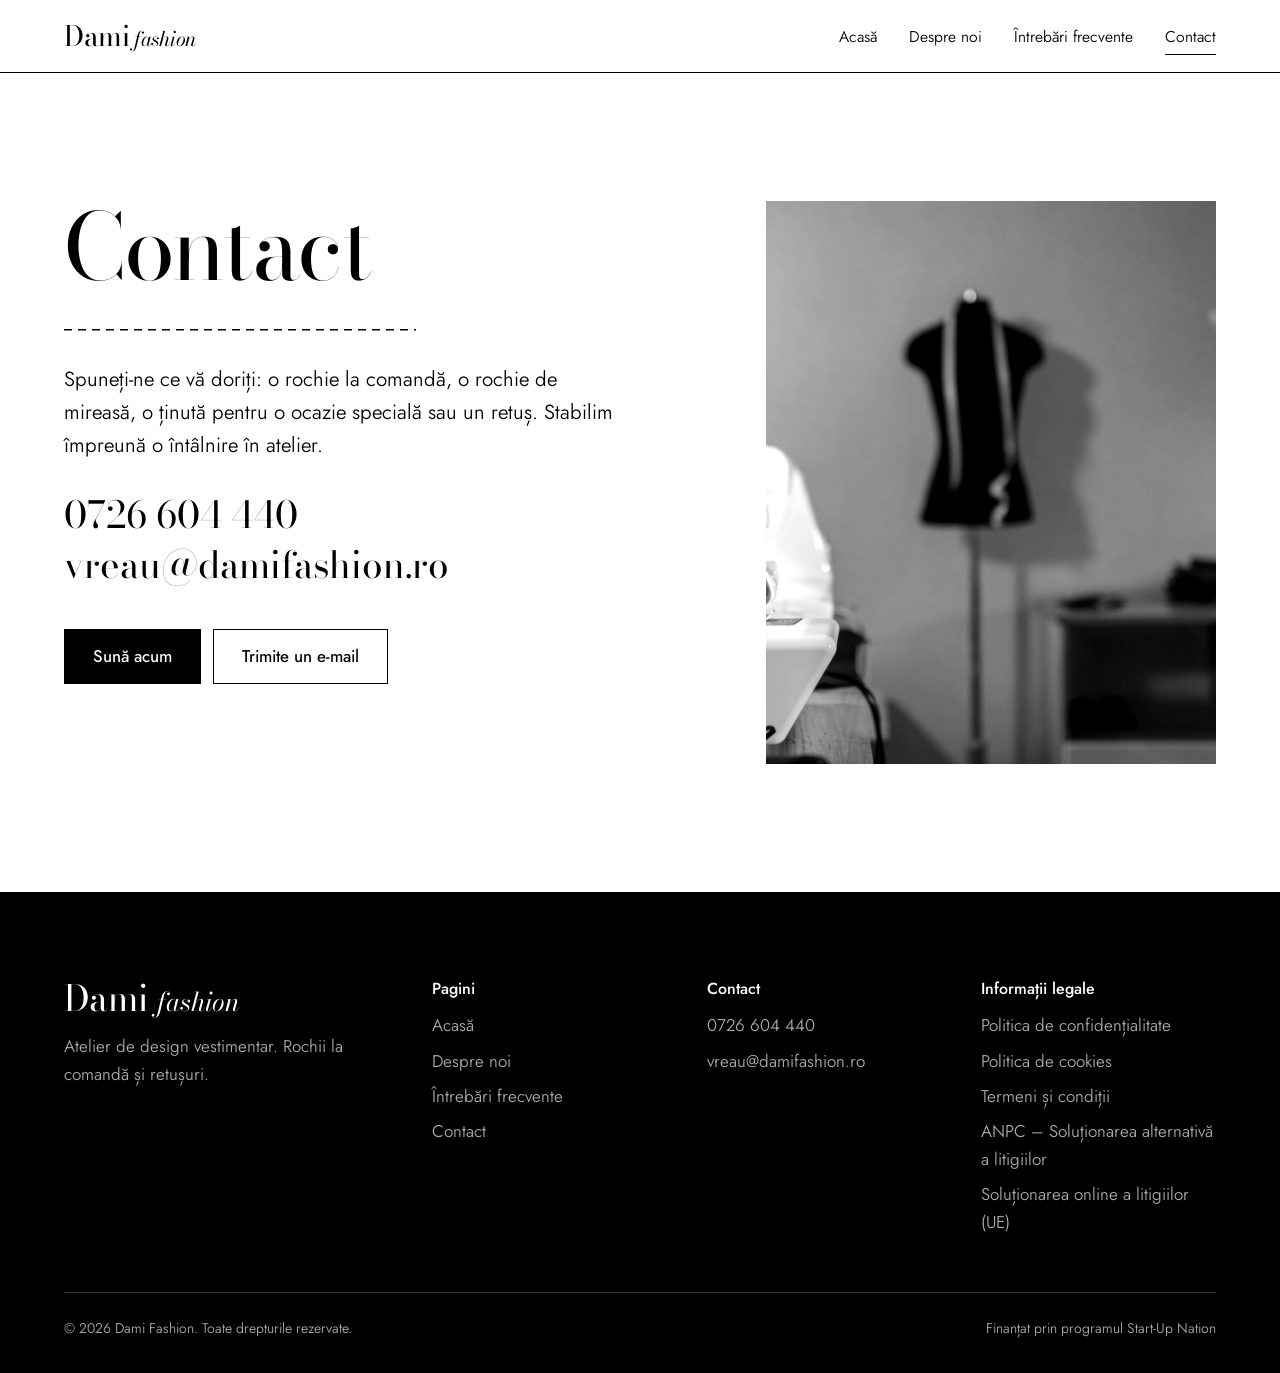
==== contact.html @ 7dfac8fa "Build multipage Dami Fashion site in black and white Pages: home, about, FAQ, contact, privacy polic" ====
<!doctype html>
<html lang="ro">
<head>
  <meta charset="utf-8">
  <meta name="viewport" content="width=device-width, initial-scale=1">
  <title>Contact | Dami Fashion</title>
  <meta name="description" content="Contactează atelierul Dami Fashion: telefon 0726 604 440, e-mail vreau@damifashion.ro.">
  <meta property="og:title" content="Contact | Dami Fashion">
  <meta property="og:description" content="Contactează atelierul Dami Fashion: telefon 0726 604 440, e-mail vreau@damifashion.ro.">
  <meta property="og:type" content="website">
  <meta property="og:locale" content="ro_RO">
  <link rel="preload" href="assets/fonts/bodoni-moda-latin-opsz-normal.woff2" as="font" type="font/woff2" crossorigin>
  <link rel="preload" href="assets/fonts/jost-latin-wght-normal.woff2" as="font" type="font/woff2" crossorigin>
  <link rel="stylesheet" href="assets/css/fonts.css">
  <link rel="stylesheet" href="assets/css/site.css">
  <link rel="icon" href="data:image/svg+xml,%3Csvg xmlns='http://www.w3.org/2000/svg' viewBox='0 0 64 64'%3E%3Crect width='64' height='64' fill='%23000'/%3E%3Ctext x='32' y='47' font-family='Georgia,serif' font-size='44' fill='%23fff' text-anchor='middle'%3ED%3C/text%3E%3C/svg%3E">
</head>
<body>
  <a class="skip-link" href="#continut">Sari la conținut</a>
  <header class="site-header">
    <div class="wrap">
      <a class="brand" href="index.html">Dami<em>fashion</em></a>
      <button class="nav-toggle" type="button" aria-expanded="false" aria-controls="nav">Meniu</button>
      <nav class="nav" id="nav" aria-label="Meniu principal">
        <ul>
          <li><a href="index.html">Acasă</a></li>
          <li><a href="despre-noi.html">Despre noi</a></li>
          <li><a href="intrebari-frecvente.html">Întrebări frecvente</a></li>
          <li><a href="contact.html" aria-current="page">Contact</a></li>
        </ul>
      </nav>
    </div>
  </header>

  <main id="continut">
    <section class="section">
      <div class="wrap split">
        <div class="split-text">
          <h1>Contact</h1>
          <div class="seam" aria-hidden="true"></div>
          <p class="lede" style="margin-top:2rem">Spuneți-ne ce vă doriți: o rochie la comandă, o rochie de mireasă, o ținută pentru o ocazie specială sau un retuș. Stabilim împreună o întâlnire în atelier.</p>
          <div class="contact-lines">
            <a href="tel:+40726604440" aria-label="Sună la 0726 604 440">0726 604 440</a>
            <a href="mailto:vreau@damifashion.ro">vreau@damifashion.ro</a>
          </div>
          <div class="actions">
            <a class="btn btn-solid" href="tel:+40726604440">Sună acum</a>
            <a class="btn btn-line" href="mailto:vreau@damifashion.ro?subject=Programare%20Dami%20Fashion">Trimite un e-mail</a>
          </div>
        </div>
        <div class="split-media single">
          <img src="assets/img/contact.jpg" alt="Manechin de croitorie în atelier" width="1000" height="1250" loading="lazy" decoding="async">
        </div>
      </div>
    </section>
  </main>

  <footer class="site-footer">
    <div class="wrap">
      <div class="footer-grid">
        <div>
          <p class="footer-brand">Dami <em>fashion</em></p>
          <p class="muted" style="margin-top:1rem;color:var(--grey-on-black)">Atelier de design vestimentar. Rochii la comandă și retușuri.</p>
        </div>
        <div>
          <h2>Pagini</h2>
          <ul>
            <li><a href="index.html">Acasă</a></li>
            <li><a href="despre-noi.html">Despre noi</a></li>
            <li><a href="intrebari-frecvente.html">Întrebări frecvente</a></li>
            <li><a href="contact.html">Contact</a></li>
          </ul>
        </div>
        <div>
          <h2>Contact</h2>
          <ul>
            <li><a href="tel:+40726604440">0726 604 440</a></li>
            <li><a href="mailto:vreau@damifashion.ro">vreau@damifashion.ro</a></li>
          </ul>
        </div>
        <div>
          <h2>Informații legale</h2>
          <ul>
            <li><a href="politica-de-confidentialitate.html">Politica de confidențialitate</a></li>
            <li><a href="politica-cookies.html">Politica de cookies</a></li>
            <li><a href="termeni-si-conditii.html">Termeni și condiții</a></li>
            <li><a href="https://anpc.ro/ce-este-sal/" rel="noopener" target="_blank">ANPC – Soluționarea alternativă a litigiilor</a></li>
            <li><a href="https://ec.europa.eu/consumers/odr" rel="noopener" target="_blank">Soluționarea online a litigiilor (UE)</a></li>
          </ul>
        </div>
      </div>
      <div class="footer-base">
        <p>© <span data-year>2026</span> Dami Fashion. Toate drepturile rezervate.</p>
        <p>Finanțat prin programul Start-Up Nation</p>
      </div>
    </div>
  </footer>
  <script src="assets/js/site.js" defer></script>
  <script>document.querySelectorAll('[data-year]').forEach(function(e){e.textContent=new Date().getFullYear()});</script>
</body>
</html>
---- assets/css/fonts.css ----
/* Self-hosted fonts (SIL Open Font License, see assets/../fonts/OFL-*.txt) */

@font-face {
  font-family: "Bodoni Moda";
  font-style: normal;
  font-weight: 400 900;
  font-display: swap;
  src: url(../fonts/bodoni-moda-latin-opsz-normal.woff2) format("woff2-variations");
  unicode-range: U+0000-00FF, U+0131, U+0152-0153, U+02BB-02BC, U+02C6, U+02DA, U+02DC, U+0304, U+0308, U+0329, U+2000-206F, U+20AC, U+2122, U+2191, U+2193, U+2212, U+2215, U+FEFF, U+FFFD;
}
@font-face {
  font-family: "Bodoni Moda";
  font-style: normal;
  font-weight: 400 900;
  font-display: swap;
  src: url(../fonts/bodoni-moda-latin-ext-opsz-normal.woff2) format("woff2-variations");
  unicode-range: U+0100-02BA, U+02BD-02C5, U+02C7-02CC, U+02CE-02D7, U+02DD-02FF, U+1E00-1E9F, U+1EF2-1EFF, U+2020, U+20A0-20AB, U+20AD-20C0, U+2113, U+2C60-2C7F, U+A720-A7FF;
}
@font-face {
  font-family: "Bodoni Moda";
  font-style: italic;
  font-weight: 400 900;
  font-display: swap;
  src: url(../fonts/bodoni-moda-latin-opsz-italic.woff2) format("woff2-variations");
  unicode-range: U+0000-00FF, U+0131, U+0152-0153, U+02BB-02BC, U+02C6, U+02DA, U+02DC, U+0304, U+0308, U+0329, U+2000-206F, U+20AC, U+2122, U+2191, U+2193, U+2212, U+2215, U+FEFF, U+FFFD;
}
@font-face {
  font-family: "Bodoni Moda";
  font-style: italic;
  font-weight: 400 900;
  font-display: swap;
  src: url(../fonts/bodoni-moda-latin-ext-opsz-italic.woff2) format("woff2-variations");
  unicode-range: U+0100-02BA, U+02BD-02C5, U+02C7-02CC, U+02CE-02D7, U+02DD-02FF, U+1E00-1E9F, U+1EF2-1EFF, U+2020, U+20A0-20AB, U+20AD-20C0, U+2113, U+2C60-2C7F, U+A720-A7FF;
}
@font-face {
  font-family: "Jost";
  font-style: normal;
  font-weight: 100 900;
  font-display: swap;
  src: url(../fonts/jost-latin-wght-normal.woff2) format("woff2-variations");
  unicode-range: U+0000-00FF, U+0131, U+0152-0153, U+02BB-02BC, U+02C6, U+02DA, U+02DC, U+0304, U+0308, U+0329, U+2000-206F, U+20AC, U+2122, U+2191, U+2193, U+2212, U+2215, U+FEFF, U+FFFD;
}
@font-face {
  font-family: "Jost";
  font-style: normal;
  font-weight: 100 900;
  font-display: swap;
  src: url(../fonts/jost-latin-ext-wght-normal.woff2) format("woff2-variations");
  unicode-range: U+0100-02BA, U+02BD-02C5, U+02C7-02CC, U+02CE-02D7, U+02DD-02FF, U+1E00-1E9F, U+1EF2-1EFF, U+2020, U+20A0-20AB, U+20AD-20C0, U+2113, U+2C60-2C7F, U+A720-A7FF;
}
---- assets/css/site.css ----
/* Dami Fashion — site styles
   Black and white: pure black, pure white, two greys for secondary text and lines. */

:root {
  --black: #000;
  --white: #fff;
  --grey: #555;        /* secondary text on white (7.5:1) */
  --grey-on-black: #ababab; /* secondary text on black (9:1) */
  --line: #d6d6d6;
  --mist: #f3f3f3;     /* alternate section background */

  --serif: "Bodoni Moda", "Didot", "Bodoni 72", Georgia, serif;
  --sans: "Jost", "Futura", "Century Gothic", system-ui, sans-serif;

  --gutter: clamp(16px, 4vw, 48px);
  --wrap: 78rem;
  --section: clamp(4.5rem, 10vw, 9rem);
}

*, *::before, *::after { box-sizing: border-box; }
* { margin: 0; }
html { -webkit-text-size-adjust: 100%; scroll-behavior: smooth; }
body {
  background: var(--white);
  color: var(--black);
  font-family: var(--sans);
  font-weight: 350;
  font-size: 1.0625rem;
  line-height: 1.65;
  -webkit-font-smoothing: antialiased;
}
img { display: block; max-width: 100%; height: auto; }
a { color: inherit; text-underline-offset: 0.2em; text-decoration-thickness: 1px; }
:focus-visible { outline: 2px solid currentColor; outline-offset: 4px; }
.sr-only {
  position: absolute; width: 1px; height: 1px; padding: 0; margin: -1px;
  overflow: hidden; clip: rect(0 0 0 0); white-space: nowrap; border: 0;
}
.skip-link {
  position: absolute; left: var(--gutter); top: -100px; z-index: 100;
  background: var(--white); color: var(--black); padding: 0.6rem 1rem;
}
.skip-link:focus { top: 0.75rem; }

.wrap { max-width: var(--wrap); margin: 0 auto; padding: 0 var(--gutter); }

/* Type scale */
h1, h2, h3 { font-family: var(--serif); font-weight: 400; line-height: 1.08; letter-spacing: -0.01em; text-wrap: balance; }
h1 { font-size: clamp(2.75rem, 7.2vw, 6.25rem); letter-spacing: -0.025em; line-height: 1; }
h2 { font-size: clamp(2.125rem, 4.6vw, 3.75rem); }
h3 { font-size: clamp(1.5rem, 2.4vw, 1.875rem); line-height: 1.15; }
p { max-width: 38em; text-wrap: pretty; }
.lede { font-size: clamp(1.125rem, 1.6vw, 1.3125rem); line-height: 1.6; }
.muted { color: var(--grey); }

/* Header */
.site-header {
  position: sticky; top: 0; z-index: 50;
  background: var(--white);
  border-bottom: 1px solid var(--black);
}
.site-header .wrap {
  display: flex; align-items: center; justify-content: space-between;
  gap: 1.5rem; min-height: 4.5rem;
}
.brand {
  font-family: var(--serif); font-size: 1.75rem; line-height: 1;
  text-decoration: none; letter-spacing: -0.01em; white-space: nowrap;
}
.brand em { font-style: italic; font-size: 0.72em; margin-left: 0.2em; }
.nav ul { list-style: none; padding: 0; display: flex; gap: clamp(1.25rem, 2.5vw, 2.5rem); }
.nav a { text-decoration: none; font-size: 0.98rem; padding: 0.4rem 0; border-bottom: 1px solid transparent; }
.nav a:hover { border-bottom-color: currentColor; }
.nav a[aria-current="page"] { border-bottom-color: currentColor; }
.nav-toggle {
  display: none; background: none; border: 1px solid var(--black); color: inherit;
  font: inherit; font-size: 0.95rem; padding: 0.45rem 0.9rem; cursor: pointer;
}

@media (max-width: 760px) {
  .nav-toggle { display: inline-block; }
  .nav { position: absolute; left: 0; right: 0; top: 100%; background: var(--white); border-bottom: 1px solid var(--black); display: none; }
  .nav.is-open { display: block; }
  .nav ul { flex-direction: column; gap: 0; padding: 0.5rem var(--gutter) 1.25rem; }
  .nav a { display: block; padding: 0.85rem 0; font-size: 1.25rem; font-family: var(--serif); border-bottom: 1px solid var(--line); }
  .nav a[aria-current="page"] { border-bottom-color: var(--line); font-style: italic; }
}

/* Buttons */
.btn {
  display: inline-flex; align-items: center; justify-content: center;
  min-height: 3.25rem; padding: 0.8rem 1.75rem;
  font: inherit; font-weight: 450; text-decoration: none;
  border: 1px solid currentColor; transition: background-color .2s, color .2s;
}
.btn-solid { background: var(--black); color: var(--white); border-color: var(--black); }
.btn-solid:hover { background: var(--white); color: var(--black); }
.on-black .btn-solid { background: var(--white); color: var(--black); border-color: var(--white); }
.on-black .btn-solid:hover { background: var(--black); color: var(--white); }
.btn-line:hover { background: var(--black); color: var(--white); }
.on-black .btn-line:hover { background: var(--white); color: var(--black); }
.actions { display: flex; flex-wrap: wrap; gap: 0.75rem; margin-top: 2.5rem; }

.on-black { background: var(--black); color: var(--white); }
.on-black .muted { color: var(--grey-on-black); }

/* Hero (home) */
.hero { display: grid; grid-template-columns: 1.05fr 0.95fr; min-height: calc(100svh - 4.5rem); }
.hero-text {
  display: flex; flex-direction: column; justify-content: center;
  padding: clamp(3rem, 8vw, 6rem) clamp(1.5rem, 5vw, 5rem) clamp(3rem, 8vw, 6rem) max(var(--gutter), calc((100vw - var(--wrap)) / 2 + var(--gutter)));
}
.hero h1 { max-width: 9.5em; }
.hero .lede { margin-top: 2rem; max-width: 32em; }
.hero-figure { position: relative; min-height: 26rem; }
.hero-figure img { position: absolute; inset: 0; width: 100%; height: 100%; object-fit: cover; }

/* Seam: stitched line, the site's one recurring mark. It sews itself once, on the home hero. */
.seam {
  height: 2px; width: 100%; max-width: 22rem; margin-top: 2.25rem;
  background: repeating-linear-gradient(90deg, currentColor 0 8px, transparent 8px 14px) left center / 100% 1.5px no-repeat;
}
.seam-sew { animation: sew 2s cubic-bezier(.6,.1,.3,1) .3s both; }
@keyframes sew { from { clip-path: inset(0 100% 0 0); } to { clip-path: inset(0 0 0 0); } }

@media (max-width: 900px) {
  .hero { grid-template-columns: 1fr; min-height: 0; }
  .hero-figure { min-height: 0; aspect-ratio: 4 / 5; max-height: 80svh; }
  .hero-text { padding-left: var(--gutter); padding-right: var(--gutter); }
}

/* Sections */
.section { padding: var(--section) 0; }
.section-mist { background: var(--mist); }

.split { display: grid; grid-template-columns: repeat(12, 1fr); gap: clamp(2rem, 4vw, 4rem); align-items: start; }
.split-text { grid-column: 1 / span 6; }
.split-media { grid-column: 8 / span 5; }
.split-reverse .split-text { grid-column: 7 / span 6; grid-row: 1; }
.split-reverse .split-media { grid-column: 1 / span 5; grid-row: 1; }
.split-text h2 + h3 { margin-top: 1.75rem; }
.split-text h3 + p, .split-text p + p { margin-top: 1.25rem; }
.split-text h2 + p { margin-top: 1.75rem; }

.pair { position: relative; padding-bottom: 18%; }
.pair img:first-child { width: 78%; aspect-ratio: 4 / 5; object-fit: cover; }
.pair img:last-child {
  position: absolute; right: 0; bottom: 0; width: 52%; aspect-ratio: 1; object-fit: cover;
  border: clamp(6px, 1vw, 12px) solid var(--white);
}
.single img { width: 100%; aspect-ratio: 4 / 5; object-fit: cover; }

@media (max-width: 900px) {
  .split, .split-reverse { grid-template-columns: 1fr; }
  .split-text, .split-media, .split-reverse .split-text, .split-reverse .split-media { grid-column: 1; grid-row: auto; }
}

/* Benefits */
.benefits-head { display: flex; justify-content: space-between; align-items: end; gap: 2rem; flex-wrap: wrap; }
.benefits { list-style: none; padding: 0; display: grid; grid-template-columns: repeat(3, 1fr); gap: clamp(1.5rem, 3vw, 3rem); margin-top: clamp(2.5rem, 5vw, 4rem); }
.benefits li { border-top: 1px solid currentColor; padding-top: 1.5rem; }
.benefits p { margin-top: 0.9rem; }
@media (max-width: 760px) { .benefits { grid-template-columns: 1fr; } }

/* Statement band */
.statement { display: grid; grid-template-columns: 1fr 1fr; align-items: stretch; }
.statement-figure img { width: 100%; height: 100%; object-fit: cover; min-height: 22rem; }
.statement-text { padding: clamp(3rem, 8vw, 7rem) var(--gutter); display: flex; flex-direction: column; justify-content: center; }
.statement blockquote { font-family: var(--serif); font-size: clamp(1.75rem, 3.4vw, 2.75rem); line-height: 1.2; max-width: 16em; text-wrap: balance; }
.statement .actions { margin-top: 2.25rem; }
@media (max-width: 900px) { .statement { grid-template-columns: 1fr; } .statement-figure img { aspect-ratio: 3 / 2; min-height: 0; } }

/* Contact band and contact page */
.contact-lines { margin-top: 2rem; display: grid; gap: 0.25rem; }
.contact-lines a {
  font-family: var(--serif); font-size: clamp(1.75rem, 4.4vw, 3.5rem); line-height: 1.2;
  text-decoration: none; width: fit-content; max-width: 100%; overflow-wrap: anywhere;
  border-bottom: 1px solid transparent;
}
.contact-lines a:hover { border-bottom-color: currentColor; }
.split-text .contact-lines a { font-size: clamp(1.625rem, 2.9vw, 2.5rem); }
.contact-band .wrap { display: grid; grid-template-columns: 1fr auto; gap: 2rem; align-items: end; }
@media (max-width: 900px) { .contact-band .wrap { grid-template-columns: 1fr; } }

/* Page header (inner pages) */
.page-head { padding: clamp(3.5rem, 9vw, 7.5rem) 0 clamp(3rem, 7vw, 5.5rem); }
.page-head .lede { margin-top: 1.75rem; max-width: 34em; }

/* About */
.about-body p + p { margin-top: 1.25rem; }
.services { list-style: none; padding: 0; margin-top: 2rem; display: grid; grid-template-columns: 1fr 1fr; border-top: 1px solid var(--black); }
.services li { font-family: var(--serif); font-size: 1.375rem; padding: 1rem 0; border-bottom: 1px solid var(--line); }
.services li:nth-child(odd) { padding-right: 1rem; }
@media (max-width: 520px) { .services { grid-template-columns: 1fr; } }
.milestone { display: grid; grid-template-columns: auto 1fr; gap: clamp(1.5rem, 4vw, 3.5rem); align-items: baseline; }
.milestone .year { font-family: var(--serif); font-size: clamp(4rem, 12vw, 9rem); line-height: 0.9; letter-spacing: -0.03em; }
@media (max-width: 640px) { .milestone { grid-template-columns: 1fr; } }

/* FAQ */
.faq { max-width: 52rem; border-top: 1px solid var(--black); }
.faq details { border-bottom: 1px solid var(--line); }
.faq summary {
  list-style: none; cursor: pointer; display: flex; justify-content: space-between; align-items: baseline; gap: 1.5rem;
  padding: 1.5rem 0; font-family: var(--serif); font-size: clamp(1.25rem, 2.2vw, 1.625rem); line-height: 1.25;
}
.faq summary::-webkit-details-marker { display: none; }
.faq summary::after { content: "+"; font-family: var(--sans); font-weight: 300; font-size: 1.75rem; line-height: 1; transition: transform .25s; }
.faq details[open] summary::after { transform: rotate(45deg); }
.faq .answer { padding: 0 0 1.75rem; color: var(--grey); }
.faq .answer p + p { margin-top: 0.9rem; }

/* Legal pages */
.legal { max-width: 46rem; }
.legal h2 { font-size: clamp(1.5rem, 2.6vw, 2rem); margin-top: 3rem; }
.legal h2:first-child { margin-top: 0; }
.legal p, .legal ul { margin-top: 1rem; }
.legal ul { padding-left: 1.25rem; }
.legal li + li { margin-top: 0.4rem; }
.legal .updated { color: var(--grey); font-size: 0.95rem; }
.fill { background: var(--mist); outline: 1px dashed var(--grey); padding: 0 0.25em; }

/* Footer */
.site-footer { background: var(--black); color: var(--white); padding: clamp(3.5rem, 7vw, 5.5rem) 0 2rem; }
.footer-grid { display: grid; grid-template-columns: 1.4fr 1fr 1fr 1fr; gap: 2.5rem; }
.footer-brand { font-family: var(--serif); font-size: 2.25rem; line-height: 1; }
.footer-brand em { font-size: 0.72em; }
.site-footer h2 { font-family: var(--sans); font-size: 1rem; font-weight: 500; letter-spacing: 0; margin-bottom: 0.9rem; }
.site-footer ul { list-style: none; padding: 0; display: grid; gap: 0.45rem; }
.site-footer a { text-decoration: none; color: var(--grey-on-black); }
.site-footer a:hover { color: var(--white); text-decoration: underline; }
.footer-base { margin-top: 3.5rem; padding-top: 1.5rem; border-top: 1px solid #333; display: flex; flex-wrap: wrap; justify-content: space-between; gap: 1rem; font-size: 0.875rem; color: var(--grey-on-black); }
.footer-base p { max-width: none; }
@media (max-width: 900px) { .footer-grid { grid-template-columns: 1fr 1fr; } }
@media (max-width: 520px) { .footer-grid { grid-template-columns: 1fr; } }

@media (prefers-reduced-motion: reduce) {
  html { scroll-behavior: auto; }
  .seam-sew { animation: none; }
  .btn, .faq summary::after { transition: none; }
}
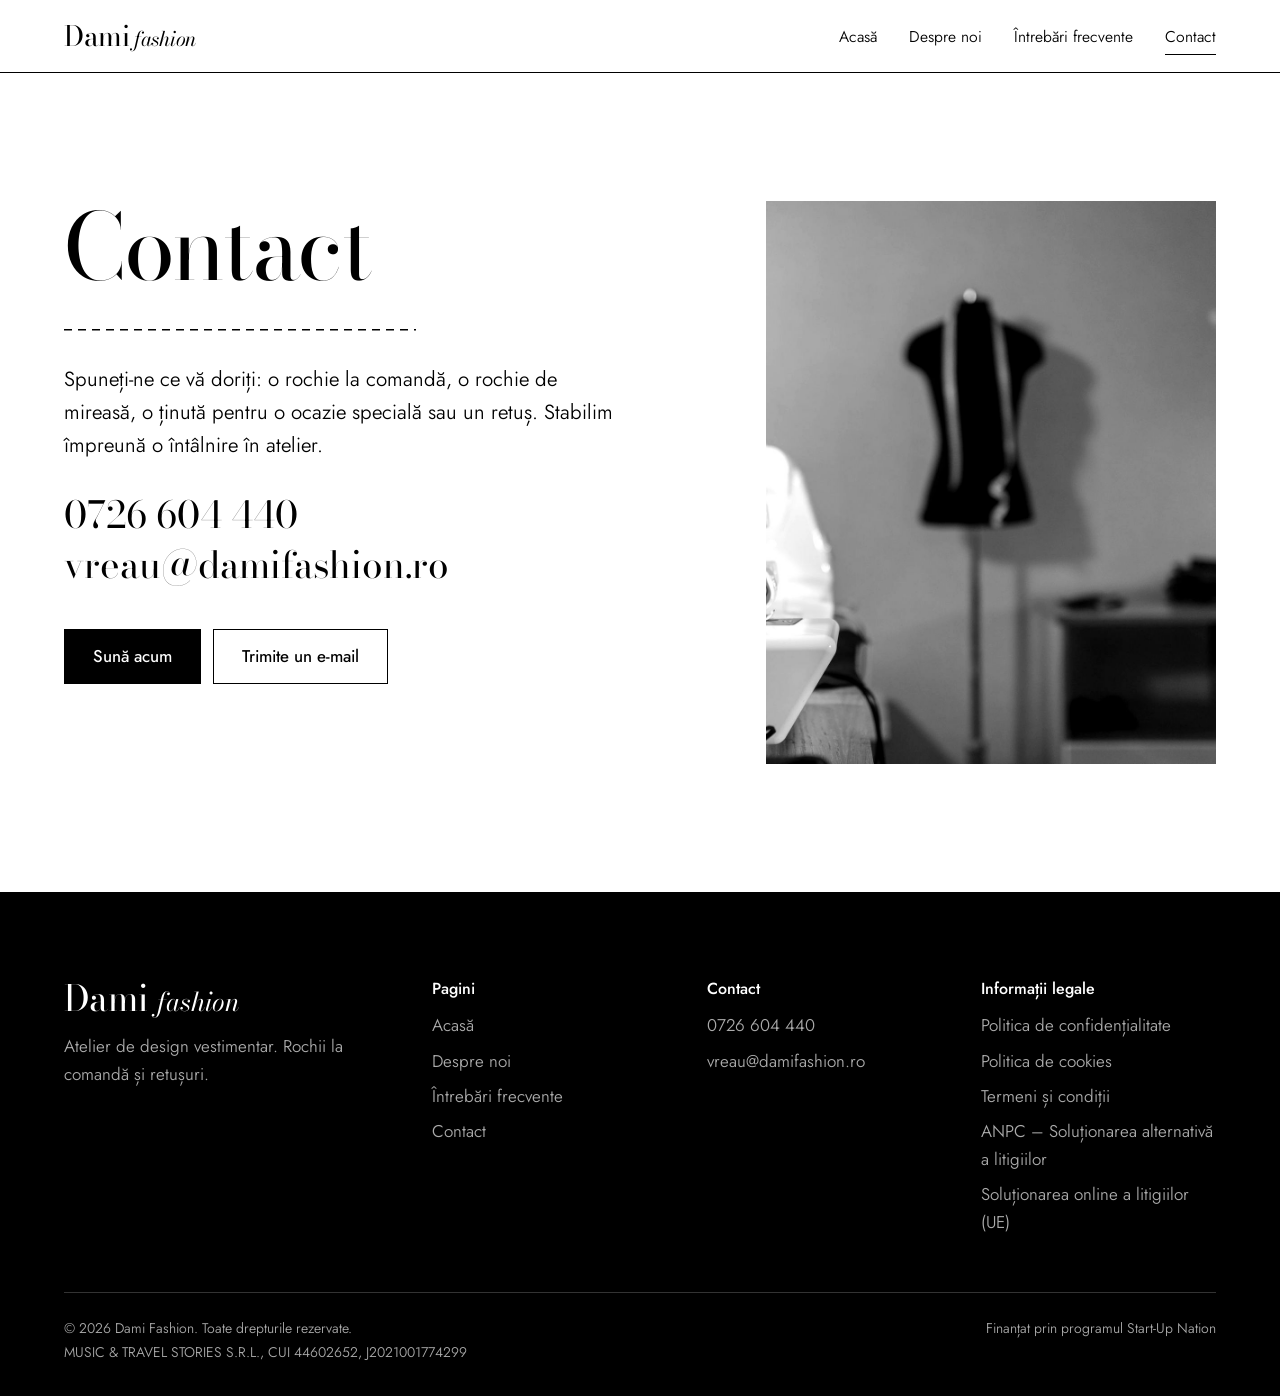
==== commit f9bfb0c3: "Add company details to legal pages and footer Co-Authored-By: Claude Opus 5.5 <noreply@anthropic.com" ====
--- a/contact.html
+++ b/contact.html
@@ -90,7 +90,7 @@
         </div>
       </div>
       <div class="footer-base">
-        <p>© <span data-year>2026</span> Dami Fashion. Toate drepturile rezervate.</p>
+        <p>© <span data-year>2026</span> Dami Fashion. Toate drepturile rezervate.<br>MUSIC &amp; TRAVEL STORIES S.R.L., CUI 44602652, J2021001774299</p>
         <p>Finanțat prin programul Start-Up Nation</p>
       </div>
     </div>
